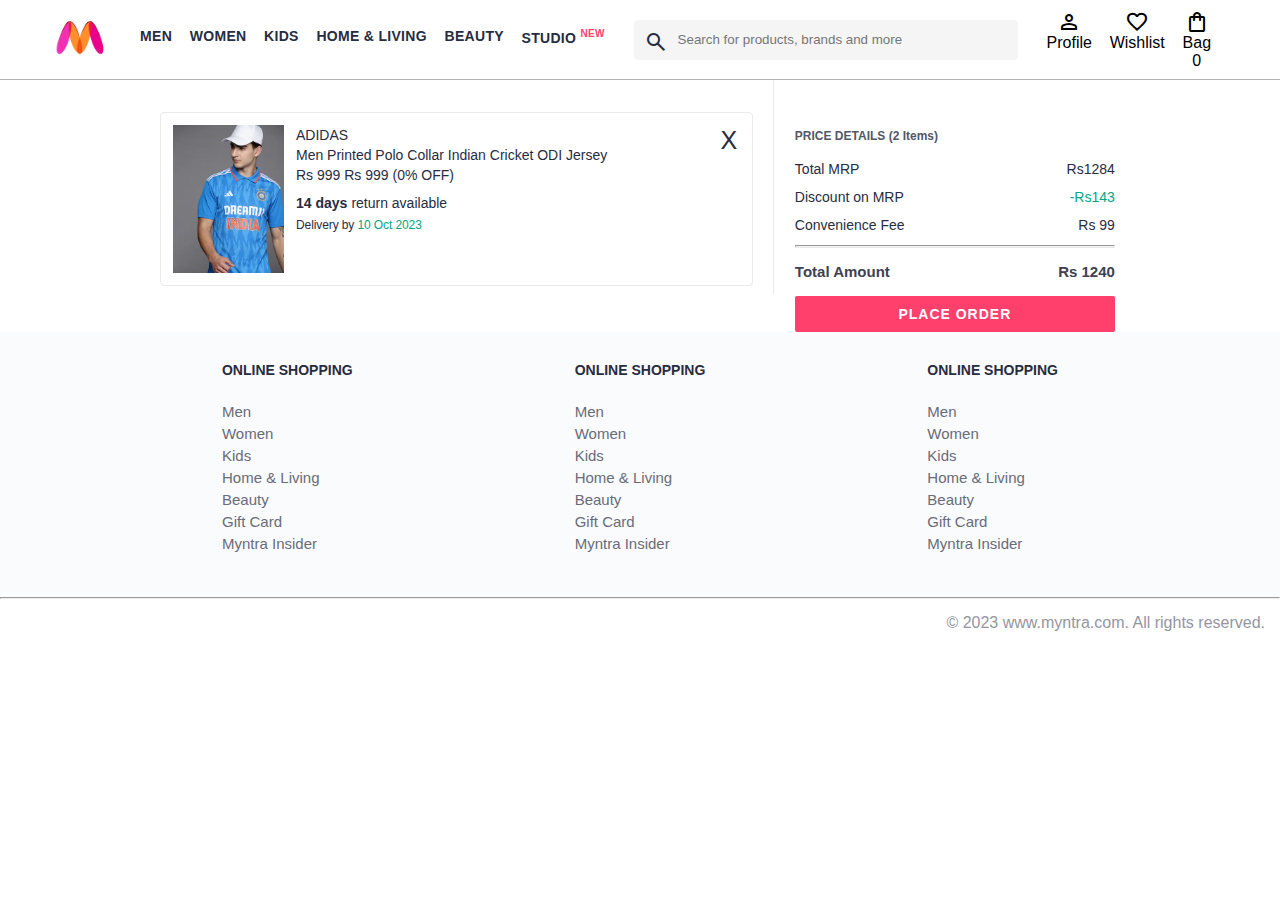
==== pages/bag.html @ 6448bfed "add" ====
<!DOCTYPE html>
<html lang="en">
<head>
    <title>Myntra Clone</title>
    <link rel="stylesheet" href="../css/index.css">
    <link rel="stylesheet" href="../css/bag.css">
    <link rel="stylesheet" href="https://fonts.googleapis.com/css2?family=Material+Symbols+Outlined:opsz,wght,FILL,GRAD@20..48,100..700,0..1,-50..200" />
</head>
<body>
    <header>
        <div class="logo_container">
            <a href="#"><img class="myntra_home" src="../images/myntra_logo.webp" alt="Myntra Home"></a>
        </div>
        <nav class="nav_bar">
            <a href="#">Men</a>
            <a href="#">Women</a>
            <a href="#">Kids</a>
            <a href="#">Home & Living</a>
            <a href="#">Beauty</a>
            <a href="#">Studio <sup>New</sup></a>
        </nav>
        <div class="search_bar">
            <span class="material-symbols-outlined search_icon">search</span>
            <input class="search_input" placeholder="Search for products, brands and more">
        </div>
        <div class="action_bar">
            <div class="action_container">
                <span class="material-symbols-outlined action_icon">person</span>
                <span class="action_name">Profile</span>
            </div>

            <div class="action_container">
                <span class="material-symbols-outlined action_icon">favorite</span>
                <span class="action_name">Wishlist</span>
            </div>

            <div class="action_container">
                <span class="material-symbols-outlined action_icon">shopping_bag</span>
                <span class="action_name">Bag</span>
                <span class="bag-items">0</span>
            </div>
        </div>
    </header>
    <main>
      <div class="bag-page">
        <div class="bag-items-container">
          <div class="bag-item-container">
            <div class="item-left-part">
              <img class="bag-item-img" src="../images/4.jpg">
            </div>
            <div class="item-right-part">
              <div class="company">ADIDAS</div>
              <div class="item-name">Men Printed Polo Collar Indian Cricket ODI Jersey</div>
              <div class="price-container">
                <span class="current-price">Rs 999</span>
                <span class="original-price">Rs 999</span>
                <span class="discount-percentage">(0% OFF)</span>
              </div>
              <div class="return-period">
                <span class="return-period-days">14 days</span> return available
              </div>
              <div class="delivery-details">
                Delivery by
                <span class="delivery-details-days">10 Oct 2023</span>
              </div>
            </div>

            <div class="remove-from-cart">X</div>
          </div>

        </div>
        <div class="bag-summary">
          <div class="bag-details-container">
            <div class="price-header">PRICE DETAILS (2 Items) </div>
            <div class="price-item">
              <span class="price-item-tag">Total MRP</span>
              <span class="price-item-value">Rs1284</span>
            </div>
            <div class="price-item">
              <span class="price-item-tag">Discount on MRP</span>
              <span class="price-item-value priceDetail-base-discount">-Rs143</span>
            </div>
            <div class="price-item">
              <span class="price-item-tag">Convenience Fee</span>
              <span class="price-item-value">Rs 99</span>
            </div>
            <hr>
            <div class="price-footer">
              <span class="price-item-tag">Total Amount</span>
              <span class="price-item-value">Rs 1240</span>
            </div>
          </div>
          <button class="btn-place-order">
            <div class="css-xjhrni">PLACE ORDER</div>
          </button>
        </div>

      </div>
    </main>
    <footer>
        <div class="footer_container">
            <div class="footer_column">
                <h3>ONLINE SHOPPING</h3>

                <a href="#">Men</a>
                <a href="#">Women</a>
                <a href="#">Kids</a>
                <a href="#">Home & Living</a>
                <a href="#">Beauty</a>
                <a href="#">Gift Card</a>
                <a href="#">Myntra Insider</a>
            </div>

            <div class="footer_column">
                <h3>ONLINE SHOPPING</h3>

                <a href="#">Men</a>
                <a href="#">Women</a>
                <a href="#">Kids</a>
                <a href="#">Home & Living</a>
                <a href="#">Beauty</a>
                <a href="#">Gift Card</a>
                <a href="#">Myntra Insider</a>
            </div>

            <div class="footer_column">
                <h3>ONLINE SHOPPING</h3>

                <a href="#">Men</a>
                <a href="#">Women</a>
                <a href="#">Kids</a>
                <a href="#">Home & Living</a>
                <a href="#">Beauty</a>
                <a href="#">Gift Card</a>
                <a href="#">Myntra Insider</a>
            </div>
        </div>
        <hr>

        <div class="copyright">
            © 2023 www.myntra.com. All rights reserved.
        </div>
    </footer>
    <script src="../data/items.js"></script>
    <script src="../scripts/index.js"></script>
</body>
</html>
---- css/index.css ----
/***************** Item Page CSS **************************/
/*.action_container {
    text-decoration: none;
}
a.action_container:link {
    color:black;
}
.item-details {
    cursor: pointer;
    width: 250px;
    margin: 10px;
}
.stars {
    font-size: 12px;
    font-weight: 700;
    text-align: left;
}
.company {
    font-size: 18px;
    font-weight: 700;
    line-height: 1;
    color: #282c3f;
    margin-bottom: 6px;
    overflow: hidden;
    text-overflow: ellipsis;
    white-space: nowrap;
    margin-top: 20px;
}
.item-name {
    color: #535766;
    font-size: 16px;
    line-height: 1;
    margin-bottom: 0;
    margin-top: 0;
    overflow: hidden;
    text-overflow: ellipsis;
    white-space: nowrap;
    font-weight: 400;
    display: block;
}
.price-container {
    margin-top: 10px;
}
.current-price {
    font-size: 14px;
    font-weight: 700;
    color: #282c3f;
}
.original-price {
    text-decoration: line-through;
    color: #7e818c;
    font-weight: 400;
    margin-left: 5px;
    font-size: 12px;
}
.discount-percentage {
    color: #ff905a;
    font-weight: 400;
    font-size: 12px;
    margin-left: 5px;
}
.btn-bag {
    background-color: lightgreen;
    border: none;
    padding: 5px 15px;
    border-radius: 10px;
    width: 100%;
    margin-top: 7px;
    font-size: 20px;
    cursor: pointer;
}
.bag-items {
    background-color: #f16565;
    white-space: nowrap;
    text-align: center;
    line-height: 18px;
    padding: 0 6px;
    height: 18px;
    position: relative;
    border-radius: 50%;
    font-size: 12px;
    color: #fff;
    left: 13px;
    top: -44px;
    font-weight: 700;
    cursor: pointer;
}*/

* {
    margin: 0;
    padding: 0;
    font-family: Assistant,-apple-system,BlinkMacSystemFont,Segoe UI,Roboto,Helvetica,Arial,sans-serif;
    box-sizing: border-box;
}
header {
    display: flex;
    background-color: #ffffff;
    height: 80px;
    justify-content: space-between;
    align-items: center;
    border-bottom: 1px solid #b6b1b1;
}
.myntra_home {
    height: 45px;
}
.logo_container {
    margin-left: 4%;
}
.action_bar {
    margin-right: 4%;
}
.nav_bar {
    display: flex;
    min-width: 500px;
    justify-content: space-evenly;
}
.nav_bar a {
    font-size: 14px;
    letter-spacing: .3px;
    color: #282c3f;
    font-weight: 700;
    text-transform: uppercase;
    text-decoration: none;
    padding: 28px 0;
    border-bottom: 5px solid #ffffff;
}
.nav_bar a:hover {
    border-bottom: 4px solid #f54e77;
}

.nav_bar a sup {
    color: #ff3f6c;
    font-size: 10px;
}

.search_bar {
    height: 40px;
    min-width: 200px;
    width: 30%;
    display: flex;
    align-items: center;
}
.search_icon {
    box-sizing: content-box;
    height: 20px;
    padding: 10px;

    background-color: #f5f5f6;
    color: #282c3f;
    font-weight: 300;
    border-radius: 4px 0 0 4px;
}
.search_input {
    color: #696e79;
    background-color: #f5f5f6;
    flex-grow: 1;
    height: 40px;
    border: 0;
    border-radius: 0 4px 4px 0;
}

.action_bar {
    display: flex;
    min-width: 200px;
    justify-content: space-evenly;
}

.action_container {
    display: flex;
    flex-direction: column;
    align-items: center;
}

/* Main section */
.banner_container {
    margin: 40px 0;
}
.banner_image {
    width: 100%;
}

.category_heading {
    text-transform: uppercase;
    color: #3e4152;
    letter-spacing: .15em;
    font-size: 1.8em;
    margin: 50px 0 10px 30px;
    max-height: 5em;
    font-weight: 700;
}

.category-items {
    width: 80%;
    margin: 50px 10%;
    display: flex;
    flex-wrap: wrap;
    justify-content: space-evenly;
}

.sale_item {
    width: 250px;
}

.footer_container {
    padding: 30px 0px 40px 0px;
    background: #FAFBFC;
    display: flex;
    justify-content: space-evenly;
}

.footer_column {
    display: flex;
    flex-direction: column;
}

.footer_column h3 {
    color: #282c3f;
    font-size: 14px;
    margin-bottom: 25px;
}

.footer_column a {
    color: #696b79;
    font-size: 15px;
    text-decoration: none;
    padding-bottom: 5px;
}

.copyright {
    color: #94969f;
    text-align: end;
    padding: 15px;
}
---- css/bag.css ----
.bag-items-container {
    display: inline-block;
    width: 64%;
    padding-right: 20px;
    border-right: 1px solid #eaeaec;
    padding-top: 32px;
    color: #282c3f;
    font-size: 13px;
    line-height: 1.42857143;
  }
  
  .bag-page {
    width: 75%;
    margin-left: 12.5%;
  }
  
  .bag-summary {
    vertical-align: top;
    display: inline-block;
    width: 35%;
    padding: 24px 0 0 16px;
    color: #282c3f;
    font-size: 13px;
    line-height: 1.42857143;
  }
  
  .bag-details-container {
    margin-bottom: 16px;
  }
  
  .price-header {
    font-size: 12px;
    font-weight: 700;
    margin: 24px 0 16px;
    color: #535766;
  }
  
  .price-item {
    margin-bottom: 12px;
    line-height: 16px;
    font-size: 14px;
    color: #282c3f;
  }
  
  .price-item-value {
    float: right;
  }
  
  .priceDetail-base-discount {
    color: #03a685;
  }
  
  .price-footer {
    font-weight: 700;
    font-size: 15px;
    padding-top: 16px;
    border-top: 1px solid #eaeaec;
    color: #3e4152;
    line-height: 16px;
  }
  
  .btn-place-order {
    width: 100%;
    letter-spacing: 1px;
    font-size: 14px;
    font-weight: 600;
    border-radius: 2px;
    border-width: 0px;
    padding: 10px 16px;
    background-color: rgb(255, 63, 108);
    color: rgb(255, 255, 255);
    cursor: pointer;
  }
  
  .bag-item-container {
    margin-bottom: 8px;
    background: #fff;
    font-size: 14px;
    border: 1px solid #eaeaec;
    border-radius: 4px;
    position: relative;
    padding: 12px 12px 0;
  }
  
  .item-left-part {
    position: absolute;
    background: rgb(255, 242, 223);
    height: 148px;
    width: 111px;
  }
  
  .item-right-part {
    padding-left: 12px;
    position: relative;
    min-height: 148px;
    margin-left: 111px;
    margin-bottom: 12px;
  }
  
  .bag-item-img {
    width: 100%;
  }
  
  .return-period {
    display: inline-flex;
    font-size: 14px;
    padding-top: 8px;
  }
  
  .return-period-days {
    font-weight: 700;
    margin-right: 4px;
  }
  
  .delivery-details {
    margin-top: 5px;
    color: #282c3f;
    font-size: 12px;
    letter-spacing: -.1px;
    margin-bottom: 8px;
    line-height: 15px;
  }
  
  .delivery-details-days {
    color: #03a685;
  }
  
  .remove-from-cart {
    position: absolute;
    font-size: 25px;
    top: 10px;
    right: 18px;
    width: 14px;
    height: 14px;
    cursor: pointer;
  }
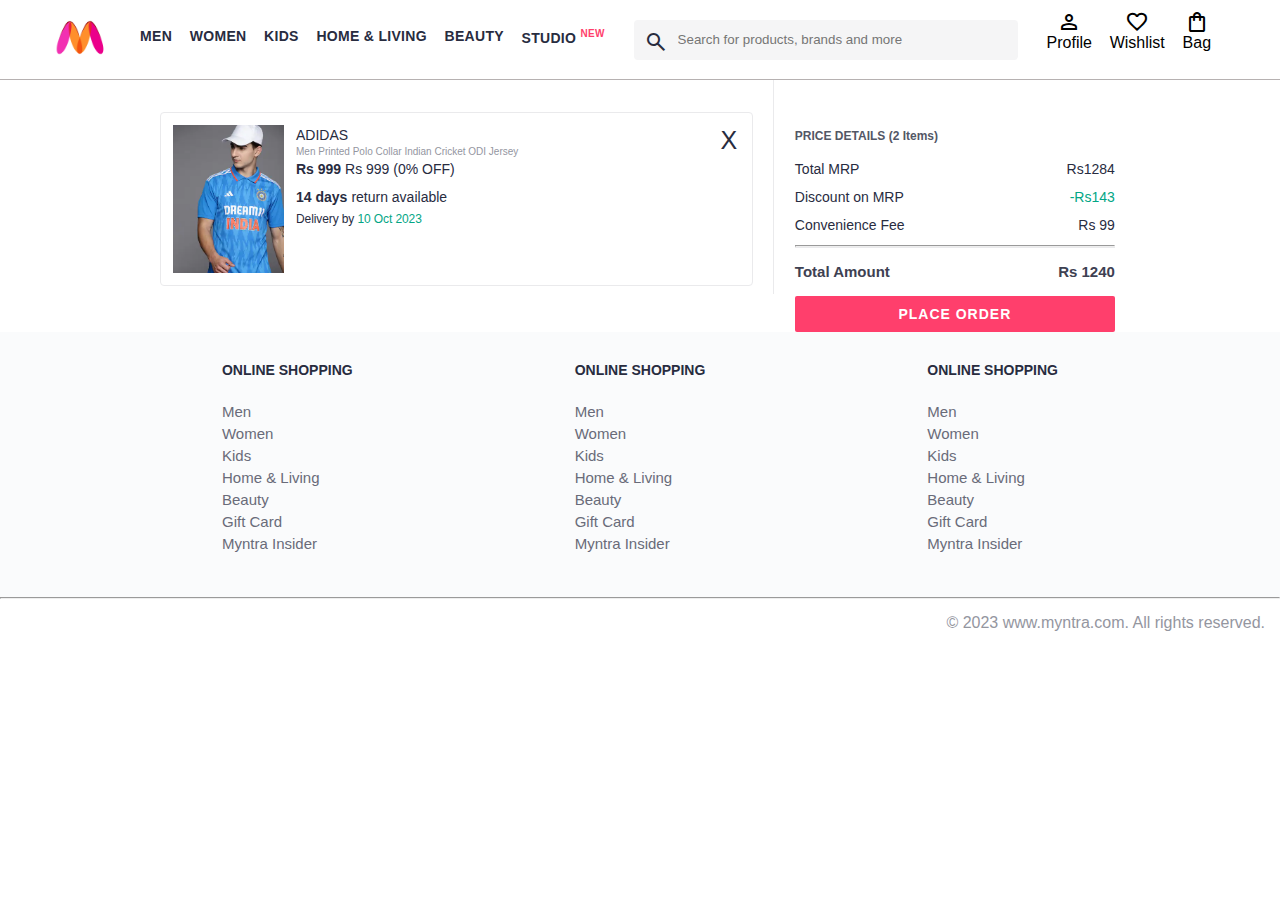
==== commit 87cbfb2a: "add" ====
--- a/pages/bag.html
+++ b/pages/bag.html
@@ -37,36 +37,14 @@
             <div class="action_container">
                 <span class="material-symbols-outlined action_icon">shopping_bag</span>
                 <span class="action_name">Bag</span>
-                <span class="bag-items">0</span>
+                <span class="bag-item-count">0</span>
             </div>
         </div>
     </header>
     <main>
       <div class="bag-page">
         <div class="bag-items-container">
-          <div class="bag-item-container">
-            <div class="item-left-part">
-              <img class="bag-item-img" src="../images/4.jpg">
-            </div>
-            <div class="item-right-part">
-              <div class="company">ADIDAS</div>
-              <div class="item-name">Men Printed Polo Collar Indian Cricket ODI Jersey</div>
-              <div class="price-container">
-                <span class="current-price">Rs 999</span>
-                <span class="original-price">Rs 999</span>
-                <span class="discount-percentage">(0% OFF)</span>
-              </div>
-              <div class="return-period">
-                <span class="return-period-days">14 days</span> return available
-              </div>
-              <div class="delivery-details">
-                Delivery by
-                <span class="delivery-details-days">10 Oct 2023</span>
-              </div>
-            </div>
-
-            <div class="remove-from-cart">X</div>
-          </div>
+          
 
         </div>
         <div class="bag-summary">
@@ -143,5 +121,6 @@
     </footer>
     <script src="../data/items.js"></script>
     <script src="../scripts/index.js"></script>
+    <script src="../scripts/bag.js"></script>
 </body>
 </html>--- a/css/index.css
+++ b/css/index.css
@@ -89,9 +89,10 @@
 * {
     margin: 0;
     padding: 0;
-    font-family: Assistant,-apple-system,BlinkMacSystemFont,Segoe UI,Roboto,Helvetica,Arial,sans-serif;
+    font-family: Assistant, -apple-system, BlinkMacSystemFont, Segoe UI, Roboto, Helvetica, Arial, sans-serif;
     box-sizing: border-box;
 }
+
 header {
     display: flex;
     background-color: #ffffff;
@@ -100,20 +101,25 @@
     align-items: center;
     border-bottom: 1px solid #b6b1b1;
 }
+
 .myntra_home {
     height: 45px;
 }
+
 .logo_container {
     margin-left: 4%;
 }
+
 .action_bar {
     margin-right: 4%;
 }
+
 .nav_bar {
     display: flex;
     min-width: 500px;
     justify-content: space-evenly;
 }
+
 .nav_bar a {
     font-size: 14px;
     letter-spacing: .3px;
@@ -124,6 +130,7 @@
     padding: 28px 0;
     border-bottom: 5px solid #ffffff;
 }
+
 .nav_bar a:hover {
     border-bottom: 4px solid #f54e77;
 }
@@ -140,6 +147,7 @@
     display: flex;
     align-items: center;
 }
+
 .search_icon {
     box-sizing: content-box;
     height: 20px;
@@ -150,6 +158,7 @@
     font-weight: 300;
     border-radius: 4px 0 0 4px;
 }
+
 .search_input {
     color: #696e79;
     background-color: #f5f5f6;
@@ -175,6 +184,7 @@
 .banner_container {
     margin: 40px 0;
 }
+
 .banner_image {
     width: 100%;
 }
@@ -189,7 +199,8 @@
     font-weight: 700;
 }
 
-.category-items {
+.category-items,
+.items-container {
     width: 80%;
     margin: 50px 10%;
     display: flex;
@@ -230,4 +241,100 @@
     color: #94969f;
     text-align: end;
     padding: 15px;
+}
+
+.items-container {
+    /* display: flex; */
+    width: 100%;
+    margin-left: 20px;
+    margin-right: 20px;
+    margin-top: 20px;
+    margin-bottom: 20px;
+
+
+}
+
+.item-container {
+    width: 270px;
+
+
+}
+
+.item-img {
+    width: 200px;
+    height: 300px;
+}
+
+.rating {
+    font-weight: bold;
+}
+
+.company-name {
+    font-weight: bold;
+    margin-top: 10px;
+}
+
+.item-name {
+    font-size: 10px;
+    color: #94969f;
+}
+
+.current-price {
+    font-weight: bold;
+}
+
+.orginal-price {
+    font-weight: 2S00;
+    color: #94969f;
+    font-size: 12px;
+    text-decoration: line-through;
+}
+
+.discount {
+    color: rgb(254, 186, 60);
+   
+}
+
+.btn-add-bag {
+    width: 150px;
+    height: 50px;
+    margin-left: 15px;
+    margin-top: 10px;
+    margin-bottom: 20px;
+    border-radius: 4px;
+    background-color: rgb(195, 244, 122);
+    border: none;
+    cursor: pointer;
+    font-weight: bold;
+    font-size: medium;
+}
+.btn-add-bag:active {
+ 
+   background: #a59696; color:red;
+    
+    }
+
+.bag-item-count {
+    background-color: #f16565;
+    white-space: nowrap;
+    text-align: center;
+    line-height: 18px;
+    padding: 0 6px;
+    height: 18px;
+    position: relative;
+    border-radius: 50%;
+    font-size: 12px;
+    color: #fff;
+    left: 13px;
+    top: -44px;
+    font-weight: 700;
+    cursor: pointer;
+}
+
+.action_container {
+    text-decoration: none;
+}
+
+a.action_container:link {
+    color: black;
 }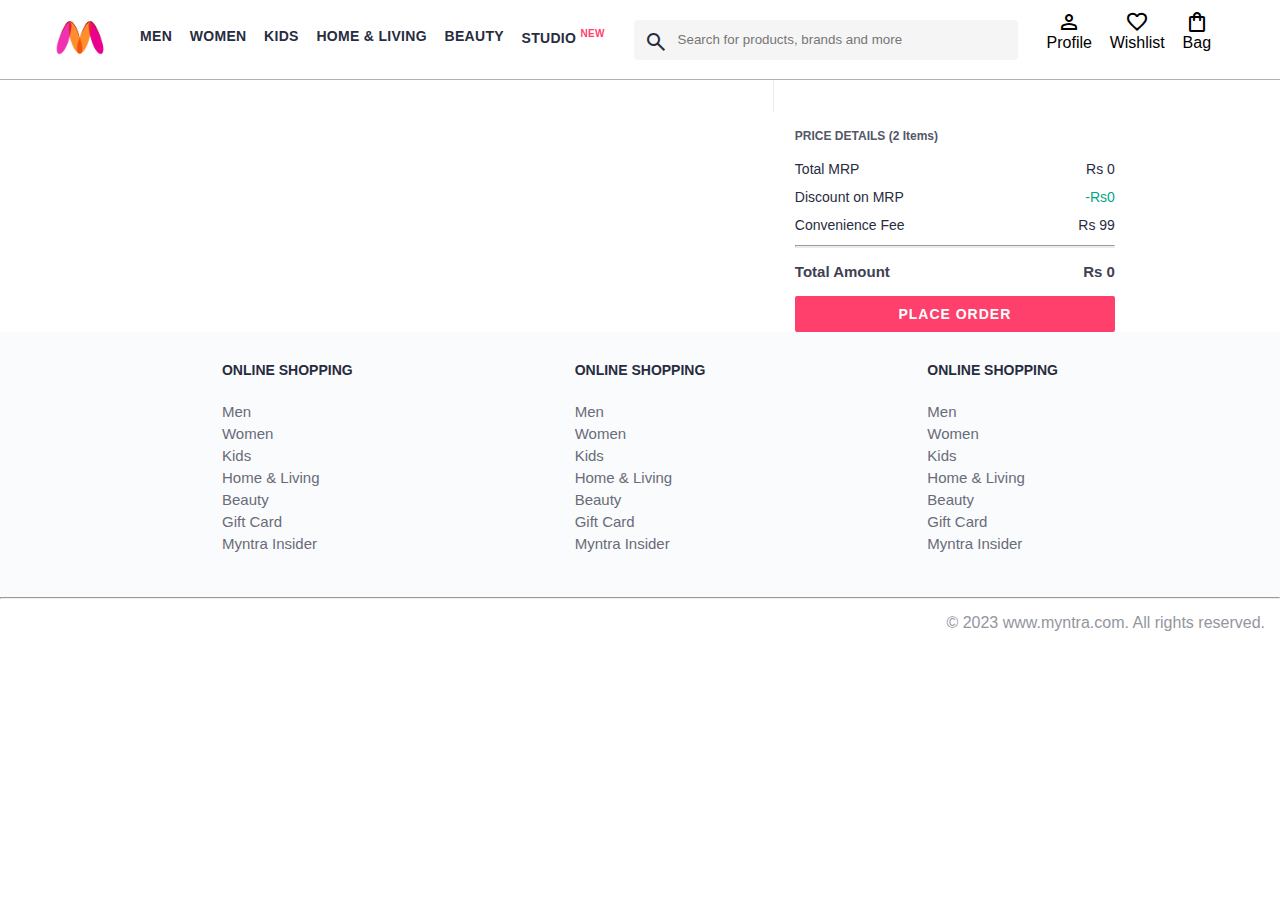
==== commit ad9bff9a: "add" ====
--- a/pages/bag.html
+++ b/pages/bag.html
@@ -48,29 +48,6 @@
 
         </div>
         <div class="bag-summary">
-          <div class="bag-details-container">
-            <div class="price-header">PRICE DETAILS (2 Items) </div>
-            <div class="price-item">
-              <span class="price-item-tag">Total MRP</span>
-              <span class="price-item-value">Rs1284</span>
-            </div>
-            <div class="price-item">
-              <span class="price-item-tag">Discount on MRP</span>
-              <span class="price-item-value priceDetail-base-discount">-Rs143</span>
-            </div>
-            <div class="price-item">
-              <span class="price-item-tag">Convenience Fee</span>
-              <span class="price-item-value">Rs 99</span>
-            </div>
-            <hr>
-            <div class="price-footer">
-              <span class="price-item-tag">Total Amount</span>
-              <span class="price-item-value">Rs 1240</span>
-            </div>
-          </div>
-          <button class="btn-place-order">
-            <div class="css-xjhrni">PLACE ORDER</div>
-          </button>
         </div>
 
       </div>
